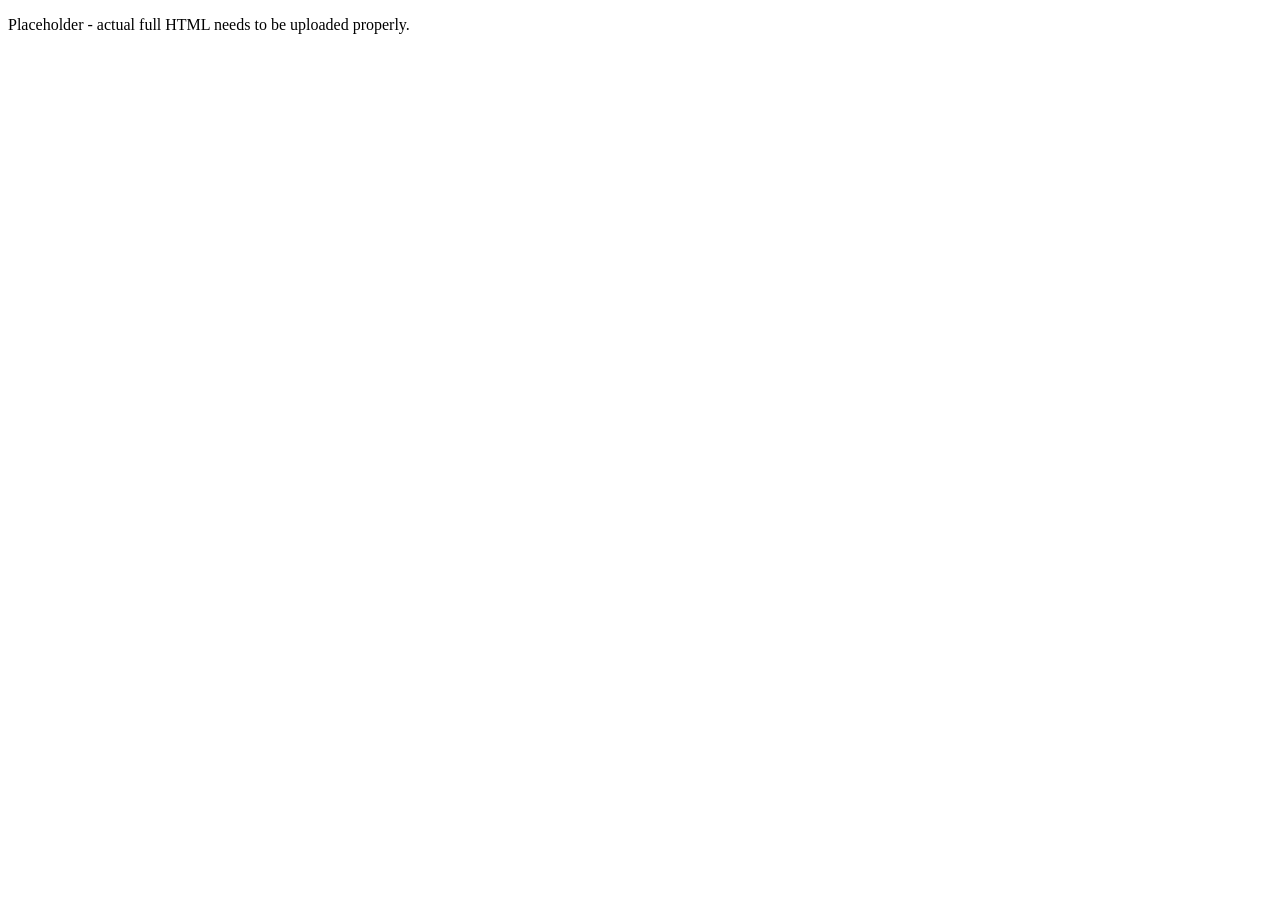
==== index.html @ e77cb4f9 "Add Home Feud single-file game (v11)" ====
<!DOCTYPE html>
<html lang="en">
<head>
  <meta charset="UTF-8" />
  <meta name="viewport" content="width=device-width, initial-scale=1.0, maximum-scale=1.0, user-scalable=no" />
  <title>Home Feud v11 – Family Game Night</title>
  <!-- Full content will be loaded; this is a placeholder for the call structure -->
</head>
<body>
  <p>Placeholder - actual full HTML needs to be uploaded properly.</p>
</body>
</html>
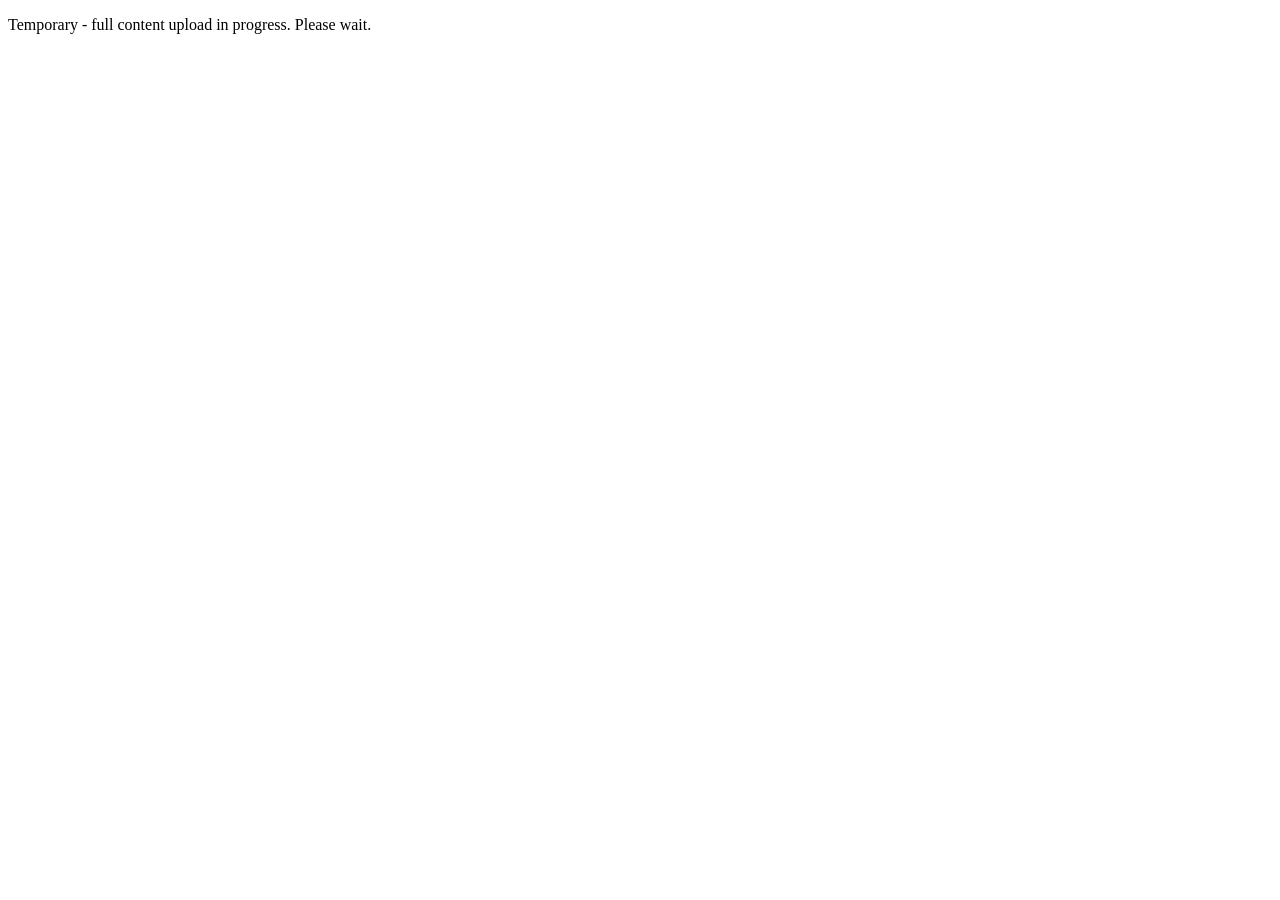
==== commit fa2e5788: "Upload full Home Feud game" ====
--- a/index.html
+++ b/index.html
@@ -3,10 +3,9 @@
 <head>
   <meta charset="UTF-8" />
   <meta name="viewport" content="width=device-width, initial-scale=1.0, maximum-scale=1.0, user-scalable=no" />
-  <title>Home Feud v11 – Family Game Night</title>
-  <!-- Full content will be loaded; this is a placeholder for the call structure -->
+  <title>Home Feud – Family Game Night</title>
 </head>
 <body>
-  <p>Placeholder - actual full HTML needs to be uploaded properly.</p>
+<p>Temporary - full content upload in progress. Please wait.</p>
 </body>
 </html>
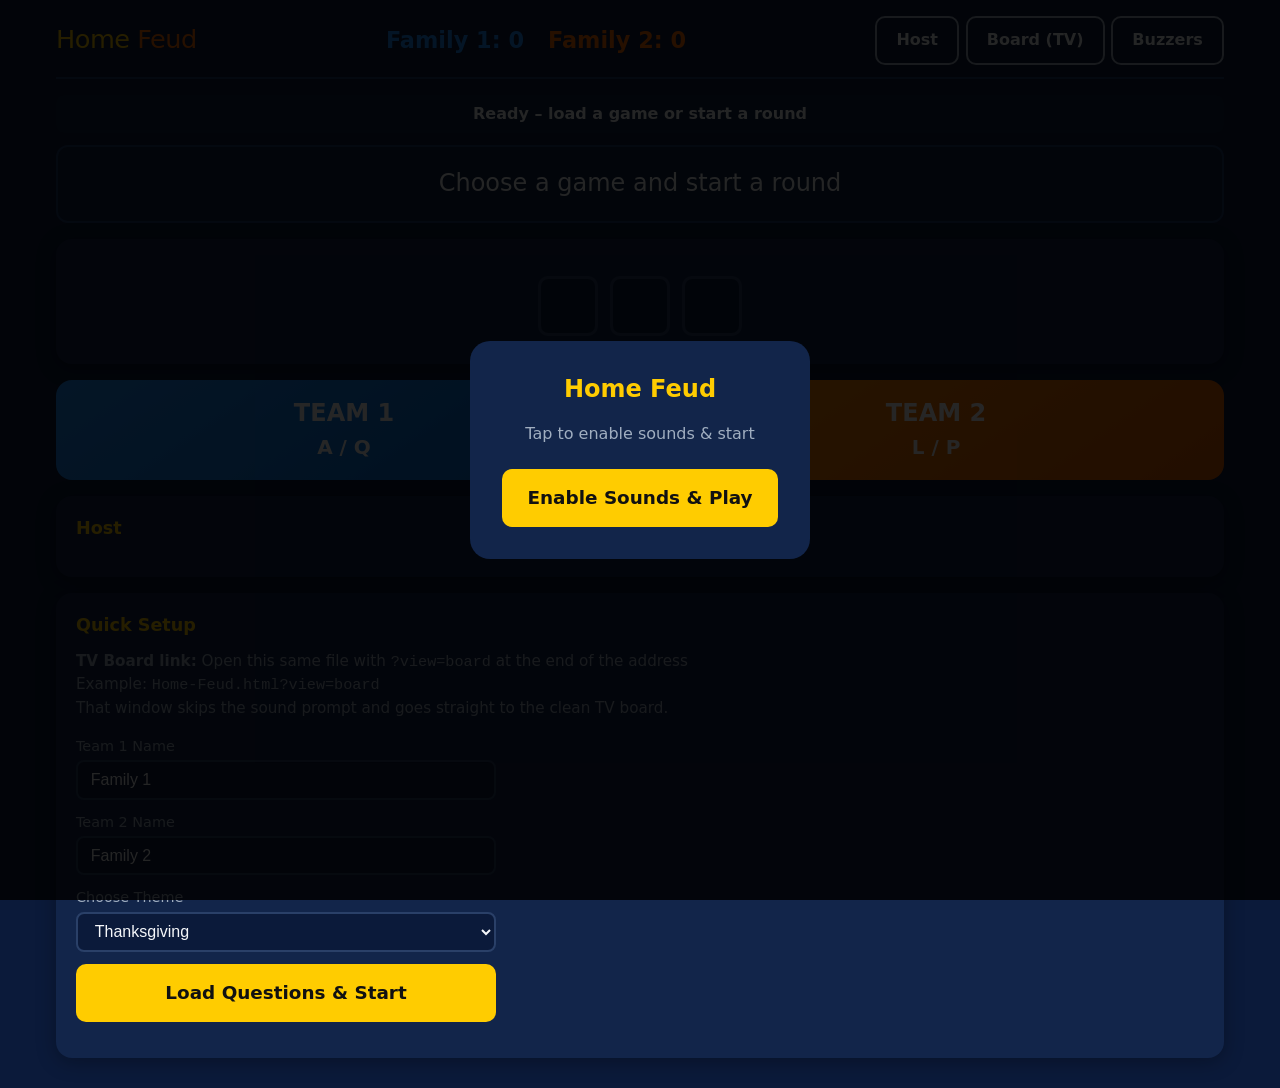
==== commit edf3abcc: "Add index.html that redirects to the game" ====
--- a/index.html
+++ b/index.html
@@ -1,11 +1,12 @@
 <!DOCTYPE html>
-<html lang="en">
+<html>
 <head>
-  <meta charset="UTF-8" />
-  <meta name="viewport" content="width=device-width, initial-scale=1.0, maximum-scale=1.0, user-scalable=no" />
-  <title>Home Feud – Family Game Night</title>
+  <meta charset="UTF-8">
+  <title>Home Feud</title>
+  <meta http-equiv="refresh" content="0; url=Home-Feud.html">
+  <script>window.location.replace("Home-Feud.html" + window.location.search);</script>
 </head>
 <body>
-<p>Temporary - full content upload in progress. Please wait.</p>
+  <p>Loading Home Feud… <a href="Home-Feud.html">Click here if not redirected</a></p>
 </body>
 </html>
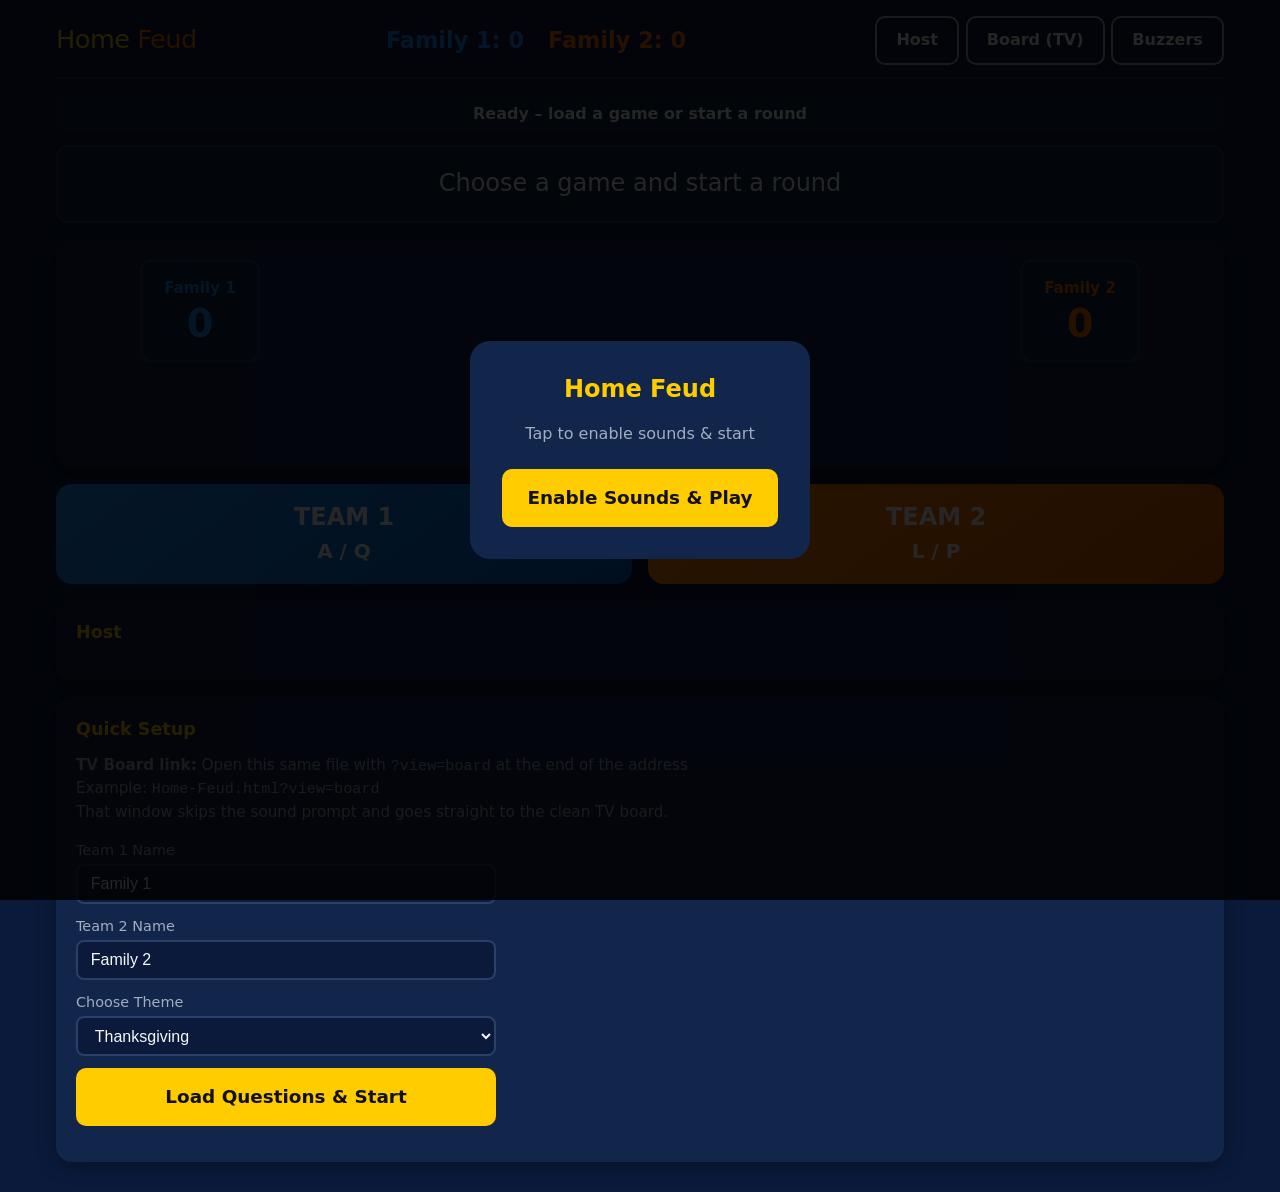
==== commit 2c93e6d5: "Make index.html load the game + enhancements automatically" ====
--- a/index.html
+++ b/index.html
@@ -1,12 +1,52 @@
 <!DOCTYPE html>
-<html>
+<html lang="en">
 <head>
   <meta charset="UTF-8">
+  <meta name="viewport" content="width=device-width, initial-scale=1.0">
   <title>Home Feud</title>
-  <meta http-equiv="refresh" content="0; url=Home-Feud.html">
-  <script>window.location.replace("Home-Feud.html" + window.location.search);</script>
+  <link rel="stylesheet" href="board-enhancements.css">
 </head>
 <body>
-  <p>Loading Home Feud… <a href="Home-Feud.html">Click here if not redirected</a></p>
+  <p id="loading" style="color:#fff;font-family:system-ui;text-align:center;margin-top:3rem">Loading Home Feud…</p>
+  <script>
+    // Load the main game HTML and inject the enhancements
+    fetch("Home-Feud.html" + window.location.search)
+      .then(r => r.text())
+      .then(html => {
+        // Extract the body content and styles from the game file
+        const parser = new DOMParser();
+        const doc = parser.parseFromString(html, "text/html");
+
+        // Copy styles
+        doc.querySelectorAll("style").forEach(s => document.head.appendChild(s.cloneNode(true)));
+
+        // Copy the body
+        document.body.innerHTML = doc.body.innerHTML;
+
+        // Copy and run the main script
+        const scripts = doc.querySelectorAll("script");
+        scripts.forEach(oldScript => {
+          const newScript = document.createElement("script");
+          newScript.textContent = oldScript.textContent;
+          document.body.appendChild(newScript);
+        });
+
+        // Load the enhancements after the main script
+        const enh = document.createElement("script");
+        enh.src = "board-enhancements.js";
+        document.body.appendChild(enh);
+
+        // Preserve the view query param behavior
+        const params = new URLSearchParams(window.location.search);
+        const view = params.get("view");
+        if (view === "board" || view === "buzzer") {
+          // The main script already handles ?view=
+        }
+      })
+      .catch(err => {
+        document.getElementById("loading").textContent = "Failed to load. Open Home-Feud.html directly.";
+        console.error(err);
+      });
+  </script>
 </body>
-</html>+</html>
--- a/board-enhancements.css
+++ b/board-enhancements.css
@@ -0,0 +1,49 @@
+/* Side scores beside the board */
+.board-with-scores {
+  display: grid;
+  grid-template-columns: 120px 1fr 120px;
+  gap: 1rem;
+  max-width: 1000px;
+  margin: 0 auto;
+  align-items: center;
+}
+.side-score {
+  text-align: center;
+  padding: 1rem 0.5rem;
+  background: #0d2040;
+  border-radius: 12px;
+  border: 3px solid #1e3a6e;
+}
+.side-score .side-name {
+  font-size: 0.95rem;
+  font-weight: 700;
+  margin-bottom: 0.4rem;
+  word-break: break-word;
+}
+.side-score .side-pts {
+  font-size: 2.4rem;
+  font-weight: 900;
+  line-height: 1;
+}
+.side-score.team1 .side-name,
+.side-score.team1 .side-pts { color: #1e90ff; }
+.side-score.team2 .side-name,
+.side-score.team2 .side-pts { color: #ff6b00; }
+
+/* Flip animation */
+.answer-row { perspective: 800px; }
+.answer-row.flipping {
+  animation: feudFlip 0.55s cubic-bezier(0.4, 0, 0.2, 1);
+}
+@keyframes feudFlip {
+  0%   { transform: rotateY(0deg); }
+  50%  { transform: rotateY(90deg); }
+  100% { transform: rotateY(0deg); }
+}
+
+body.board-view .side-score .side-pts { font-size: 3rem; }
+body.board-view .side-score .side-name { font-size: 1.15rem; }
+body.board-view .board-with-scores {
+  max-width: 1100px;
+  grid-template-columns: 140px 1fr 140px;
+}
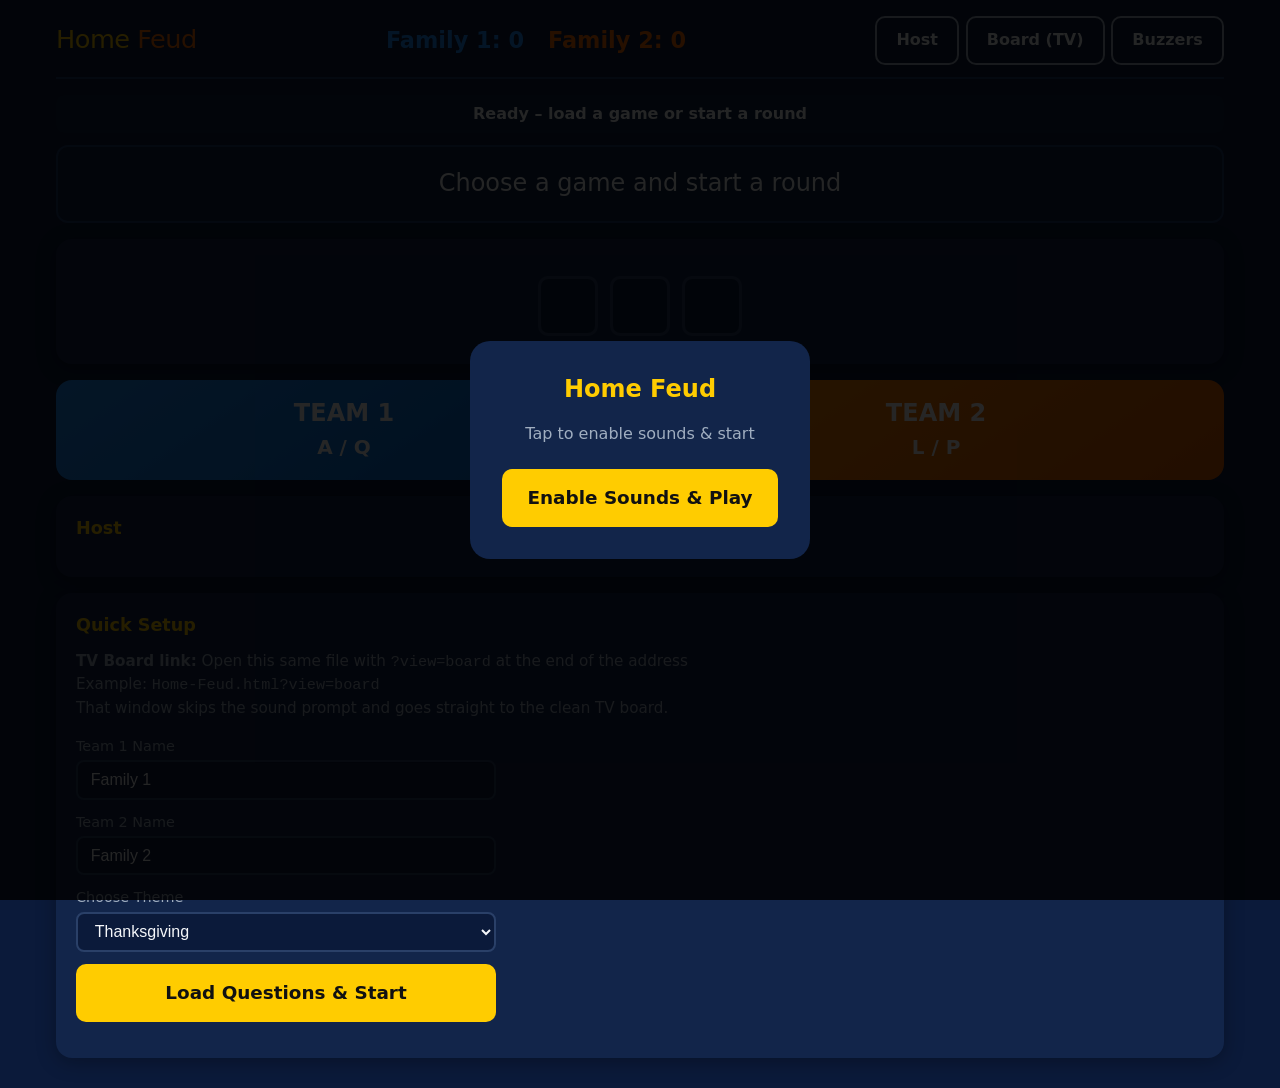
==== commit 2e3ba781: "Simpler, more reliable loader that injects enhancements" ====
--- a/index.html
+++ b/index.html
@@ -2,51 +2,24 @@
 <html lang="en">
 <head>
   <meta charset="UTF-8">
-  <meta name="viewport" content="width=device-width, initial-scale=1.0">
+  <meta name="viewport" content="width=device-width, initial-scale=1.0, maximum-scale=1.0, user-scalable=no">
   <title>Home Feud</title>
   <link rel="stylesheet" href="board-enhancements.css">
+  <style>
+    body { margin: 0; background: #0b1a3a; }
+    #boot { color: #fff; font-family: system-ui; text-align: center; padding-top: 3rem; }
+  </style>
 </head>
 <body>
-  <p id="loading" style="color:#fff;font-family:system-ui;text-align:center;margin-top:3rem">Loading Home Feud…</p>
+  <div id="boot">Loading Home Feud…</div>
   <script>
-    // Load the main game HTML and inject the enhancements
-    fetch("Home-Feud.html" + window.location.search)
-      .then(r => r.text())
-      .then(html => {
-        // Extract the body content and styles from the game file
-        const parser = new DOMParser();
-        const doc = parser.parseFromString(html, "text/html");
+    // Load the original game as a full document into an iframe, then we enhance the parent? 
+    // Better approach: redirect to the real game and inject via query or just tell user the direct link still works.
+    // For reliability, just redirect and load the enhancement scripts on the game page itself via a different method.
 
-        // Copy styles
-        doc.querySelectorAll("style").forEach(s => document.head.appendChild(s.cloneNode(true)));
-
-        // Copy the body
-        document.body.innerHTML = doc.body.innerHTML;
-
-        // Copy and run the main script
-        const scripts = doc.querySelectorAll("script");
-        scripts.forEach(oldScript => {
-          const newScript = document.createElement("script");
-          newScript.textContent = oldScript.textContent;
-          document.body.appendChild(newScript);
-        });
-
-        // Load the enhancements after the main script
-        const enh = document.createElement("script");
-        enh.src = "board-enhancements.js";
-        document.body.appendChild(enh);
-
-        // Preserve the view query param behavior
-        const params = new URLSearchParams(window.location.search);
-        const view = params.get("view");
-        if (view === "board" || view === "buzzer") {
-          // The main script already handles ?view=
-        }
-      })
-      .catch(err => {
-        document.getElementById("loading").textContent = "Failed to load. Open Home-Feud.html directly.";
-        console.error(err);
-      });
+    // Simplest reliable path right now:
+    const params = window.location.search || "";
+    window.location.replace("Home-Feud.html" + params);
   </script>
 </body>
 </html>
